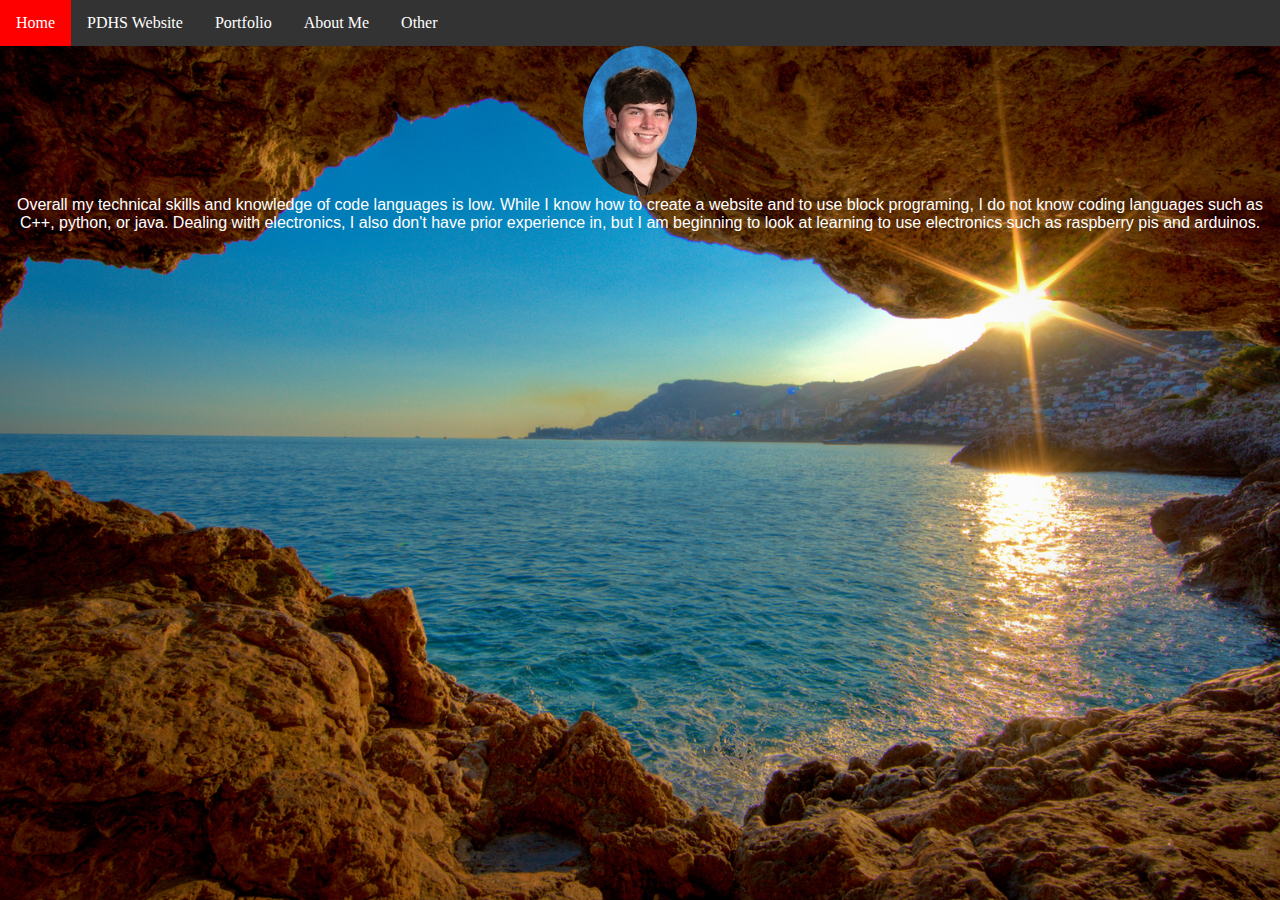
==== aboutme.html @ eb814385 "Created an about me page, added text about me and an image, I did remove the text and image from my " ====
<!DOCTYPE html>
<html>
<head>

   <link rel="stylesheet"
	        type="text/css"
	        href="css/Standard_code.css"
	        >
<meta charset="utf-8">
<link rel="shortcut icon" href="images/favicon.ico">
<title>Contact Cody Schieferstine</title>
</head>
<body>
    <ul>
  <li><a href="index.html">Home</a></li>
  <li><a href="https://sites.google.com/a/desertsands.us/pdhsaztecs/Home">PDHS Website</a></li>
   <li><a href="portfolio.html">Portfolio</a></li>
   <li><a href="aboutme.html">About Me</a></li>
  <li class="dropdown">
    <a href="javascript:void(0)" class="dropbtn">Other</a>
    <div class="dropdown-content">
      <a href="https://twitter.com/?lang=en">Twitter</a>
      <a href="http://www.sudomod.com/">Sudomod</a>
      <a href="http://store.steampowered.com/">Steam</a>
      <a href="game.html">Game (WIP)</a>
      <a href="Contact.html">Contact</a>
    </div>
  </li>
</ul>
<div class="center"><img src="images/portrait_1.jpg" height="150"></div>
<div class="center" style="font-family:Arial; color:white;"><p1>Overall my technical skills and knowledge of code languages is low. While I know how to create a website and to use block programing, I do not know coding languages such as C++, python, or java. Dealing with electronics, I also don't have prior experience in, but I am beginning to look at learning to use electronics such as raspberry pis and arduinos.</p1>


</body>
</html>
---- css/Standard_code.css ----
ul {
    list-style-type: none;
    margin: 0;
    padding: 0;
    overflow: hidden;
    background-color: #333;
}

li {
    float: left;
}

li a, .dropbtn {
    display: inline-block;
    color: white;
    text-align: center;
    padding: 14px 16px;
    text-decoration: none;
}

li a:hover, .dropdown:hover .dropbtn {
    background-color: red;
}

li.dropdown {
    display: inline-block;
}

.dropdown-content {
    display: none;
    position: absolute;
    background-color: #f9f9f9;
    min-width: 160px;
    box-shadow: 0px 8px 16px 0px rgba(0,0,0,0.2);
    z-index: 1;
    
    
}

.dropdown-content a {
    color: black;
    padding: 12px 16px;
    text-decoration: none;
    display: block;
    text-align: left;
}

.dropdown-content a:hover {background-color: #f1f1f1}

.dropdown:hover .dropdown-content {
    display: block;
}
.center {
        text-align: center;
    }
    body, html {
    height: 100%;
    margin: 0;

    /* The image used */
    background-image: url("../images/Sea.jpg");
    

    /* Full height */
    height: 100%; 

    /* Center and scale the image nicely */
    background-position: center;
    background-repeat: no-repeat;
    background-size: cover;
}
    img {
        display: block;
        margin: 0 auto;
    }
    .center {
        text-align: center;
    }
    img { 
border-radius: 88%
}

#menu
#ul
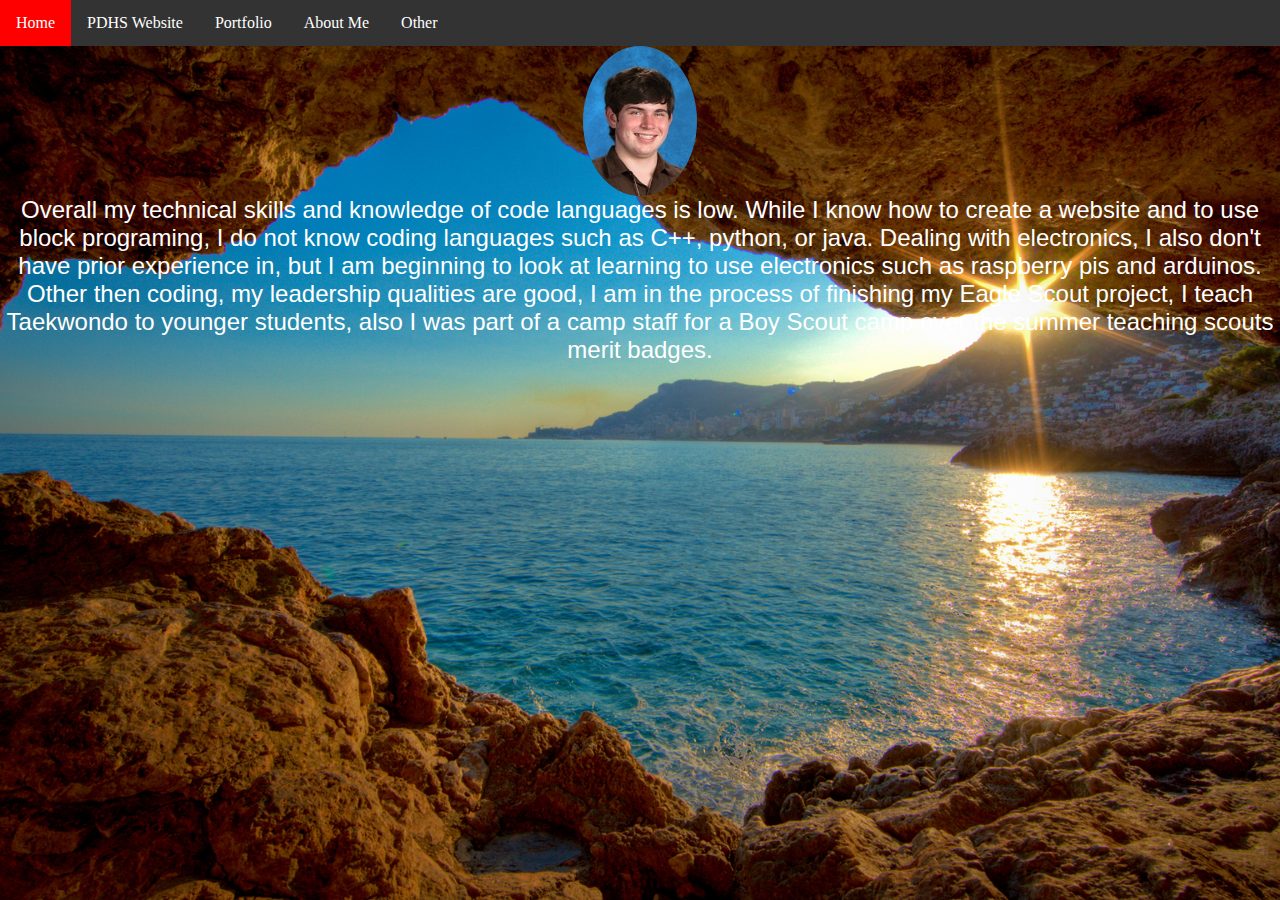
==== commit e78fdd20: "Added to the interactive fiction page, I put images, a video, embeded the flow chart and the repl.it" ====
--- a/aboutme.html
+++ b/aboutme.html
@@ -22,13 +22,12 @@
       <a href="https://twitter.com/?lang=en">Twitter</a>
       <a href="http://www.sudomod.com/">Sudomod</a>
       <a href="http://store.steampowered.com/">Steam</a>
-      <a href="game.html">Game (WIP)</a>
       <a href="Contact.html">Contact</a>
     </div>
   </li>
 </ul>
 <div class="center"><img src="images/portrait_1.jpg" height="150"></div>
-<div class="center" style="font-family:Arial; color:white;"><p1>Overall my technical skills and knowledge of code languages is low. While I know how to create a website and to use block programing, I do not know coding languages such as C++, python, or java. Dealing with electronics, I also don't have prior experience in, but I am beginning to look at learning to use electronics such as raspberry pis and arduinos.</p1>
+<div class="center" style="font-family:Arial; font-size: 150%; color:white;"><p1>Overall my technical skills and knowledge of code languages is low. While I know how to create a website and to use block programing, I do not know coding languages such as C++, python, or java. Dealing with electronics, I also don't have prior experience in, but I am beginning to look at learning to use electronics such as raspberry pis and arduinos. Other then coding, my leadership qualities are good, I am in the process of finishing my Eagle Scout project, I teach Taekwondo to younger students, also I was part of a camp staff for a Boy Scout camp over the summer teaching scouts merit badges. </p1>
 
 
 </body>
--- a/css/Standard_code.css
+++ b/css/Standard_code.css
@@ -59,7 +59,8 @@
 
     /* The image used */
     background-image: url("../images/Sea.jpg");
-    
+        background-repeat: no-repeat;
+    background-attachment: fixed;
 
     /* Full height */
     height: 100%; 
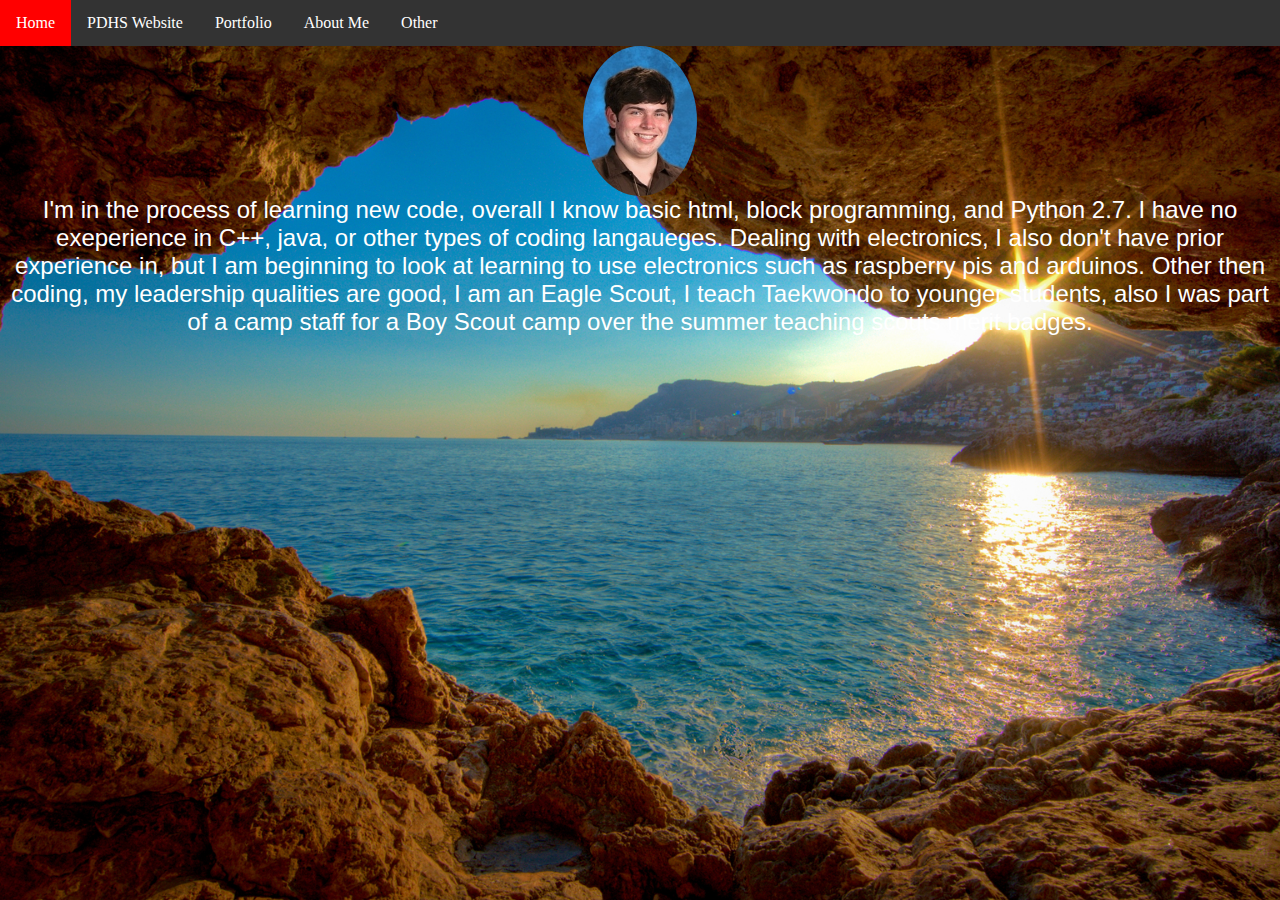
==== commit eff290a3: "Added more to the Canopy section of my website, also I updated the text on the About Me page." ====
--- a/aboutme.html
+++ b/aboutme.html
@@ -27,7 +27,7 @@
   </li>
 </ul>
 <div class="center"><img src="images/portrait_1.jpg" height="150"></div>
-<div class="center" style="font-family:Arial; font-size: 150%; color:white;"><p1>Overall my technical skills and knowledge of code languages is low. While I know how to create a website and to use block programing, I do not know coding languages such as C++, python, or java. Dealing with electronics, I also don't have prior experience in, but I am beginning to look at learning to use electronics such as raspberry pis and arduinos. Other then coding, my leadership qualities are good, I am in the process of finishing my Eagle Scout project, I teach Taekwondo to younger students, also I was part of a camp staff for a Boy Scout camp over the summer teaching scouts merit badges. </p1>
+<div class="center" style="font-family:Arial; font-size: 150%; color:white;"><p1>I'm in the process of learning new code, overall I know basic html, block programming, and Python 2.7. I have no exeperience in C++, java, or other types of coding langaueges. Dealing with electronics, I also don't have prior experience in, but I am beginning to look at learning to use electronics such as raspberry pis and arduinos. Other then coding, my leadership qualities are good, I am an Eagle Scout, I teach Taekwondo to younger students, also I was part of a camp staff for a Boy Scout camp over the summer teaching scouts merit badges. </p1>
 
 
 </body>
